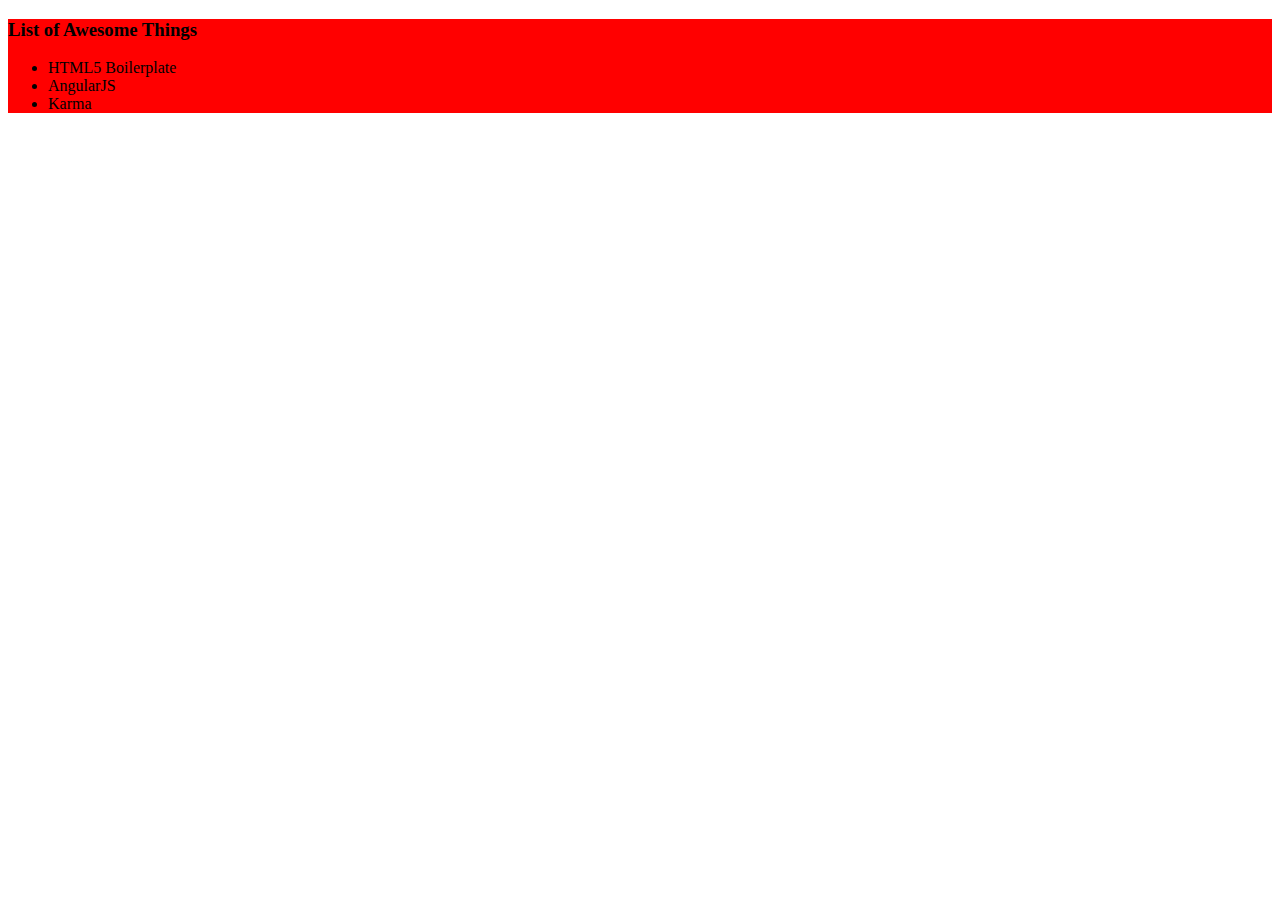
==== index.html @ fe904af0 "sample html" ====
<!DOCTYPE html>
<html>
  <head>
    <meta charset="utf-8">
    <meta name="viewport" content="initial-scale=1, maximum-scale=1, user-scalable=no, width=device-width">
    <title>modern-web</title>    
    <link href="lib.css" rel="stylesheet">
    <link href="app.css" rel="stylesheet">
  </head>
  <body ng-app="modern-web">
    <div class="container" ng-view=""></div>
    <script src="lib.js"></script>
    <script src="templates.js"></script>
    <script src="app.js"></script>
  </body>
</html>
---- lib.css ----
/* Include this file in your html if you are using the CSP mode. */

@charset "UTF-8";

[ng\:cloak], [ng-cloak], [data-ng-cloak], [x-ng-cloak],
.ng-cloak, .x-ng-cloak,
.ng-hide {
  display: none !important;
}

ng\:form {
  display: block;
}

.ng-animate-block-transitions {
  transition:0s all!important;
  -webkit-transition:0s all!important;
}

/* show the element during a show/hide animation when the
 * animation is ongoing, but the .ng-hide class is active */
.ng-hide-add-active, .ng-hide-remove {
  display: block!important;
}
---- app.css ----
.container { background-color: red;}
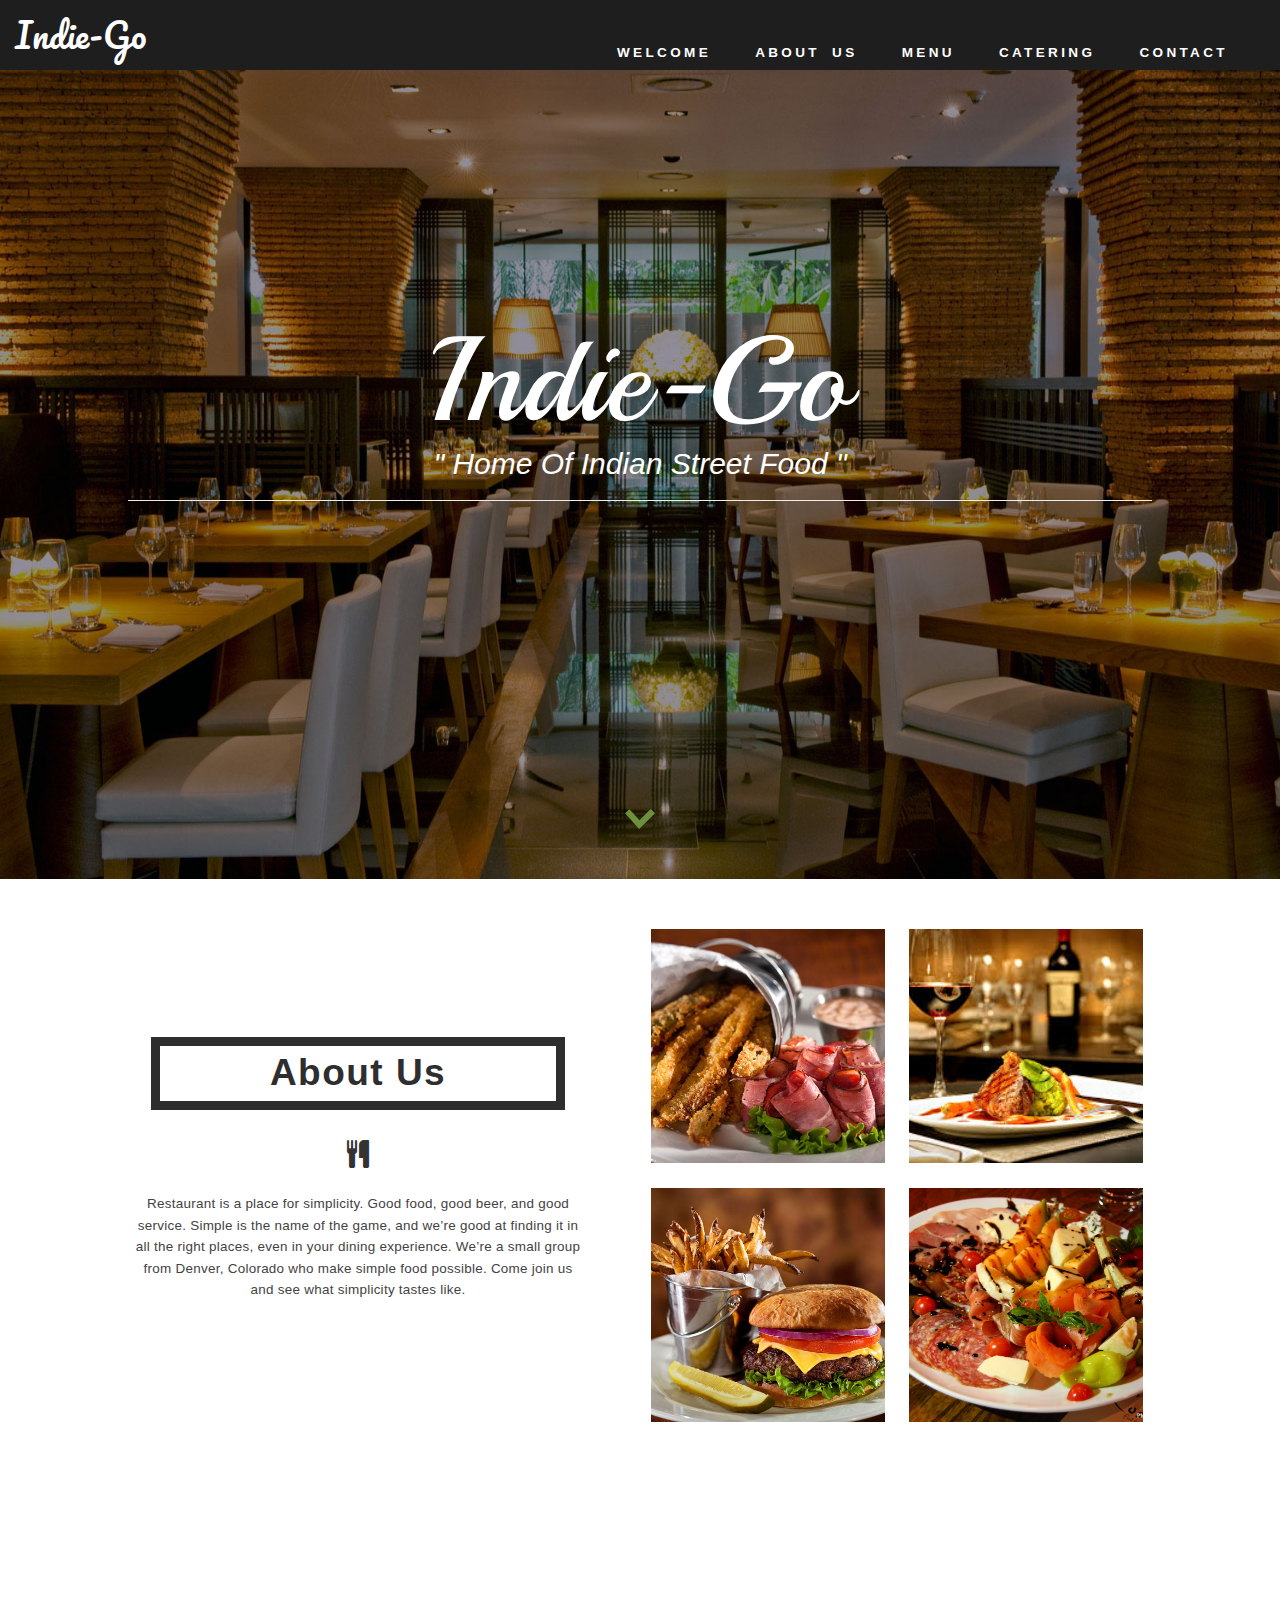
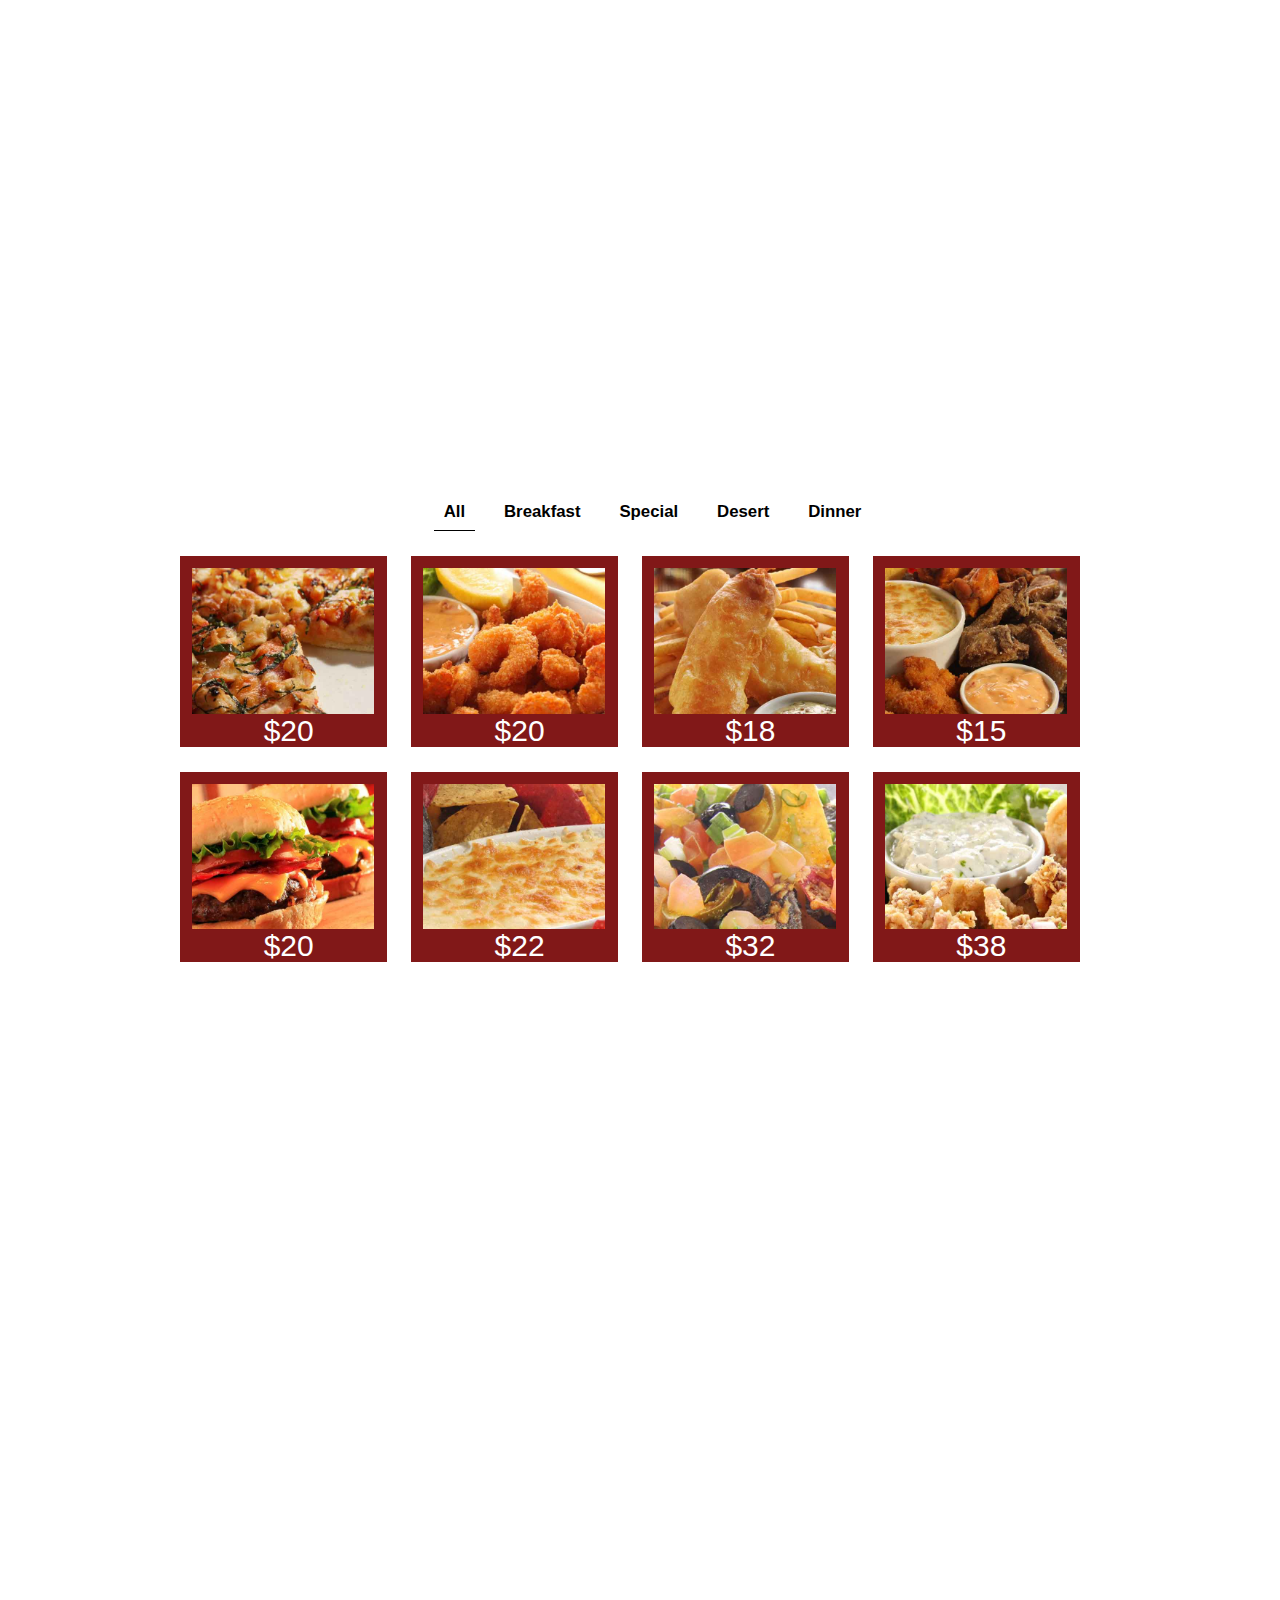
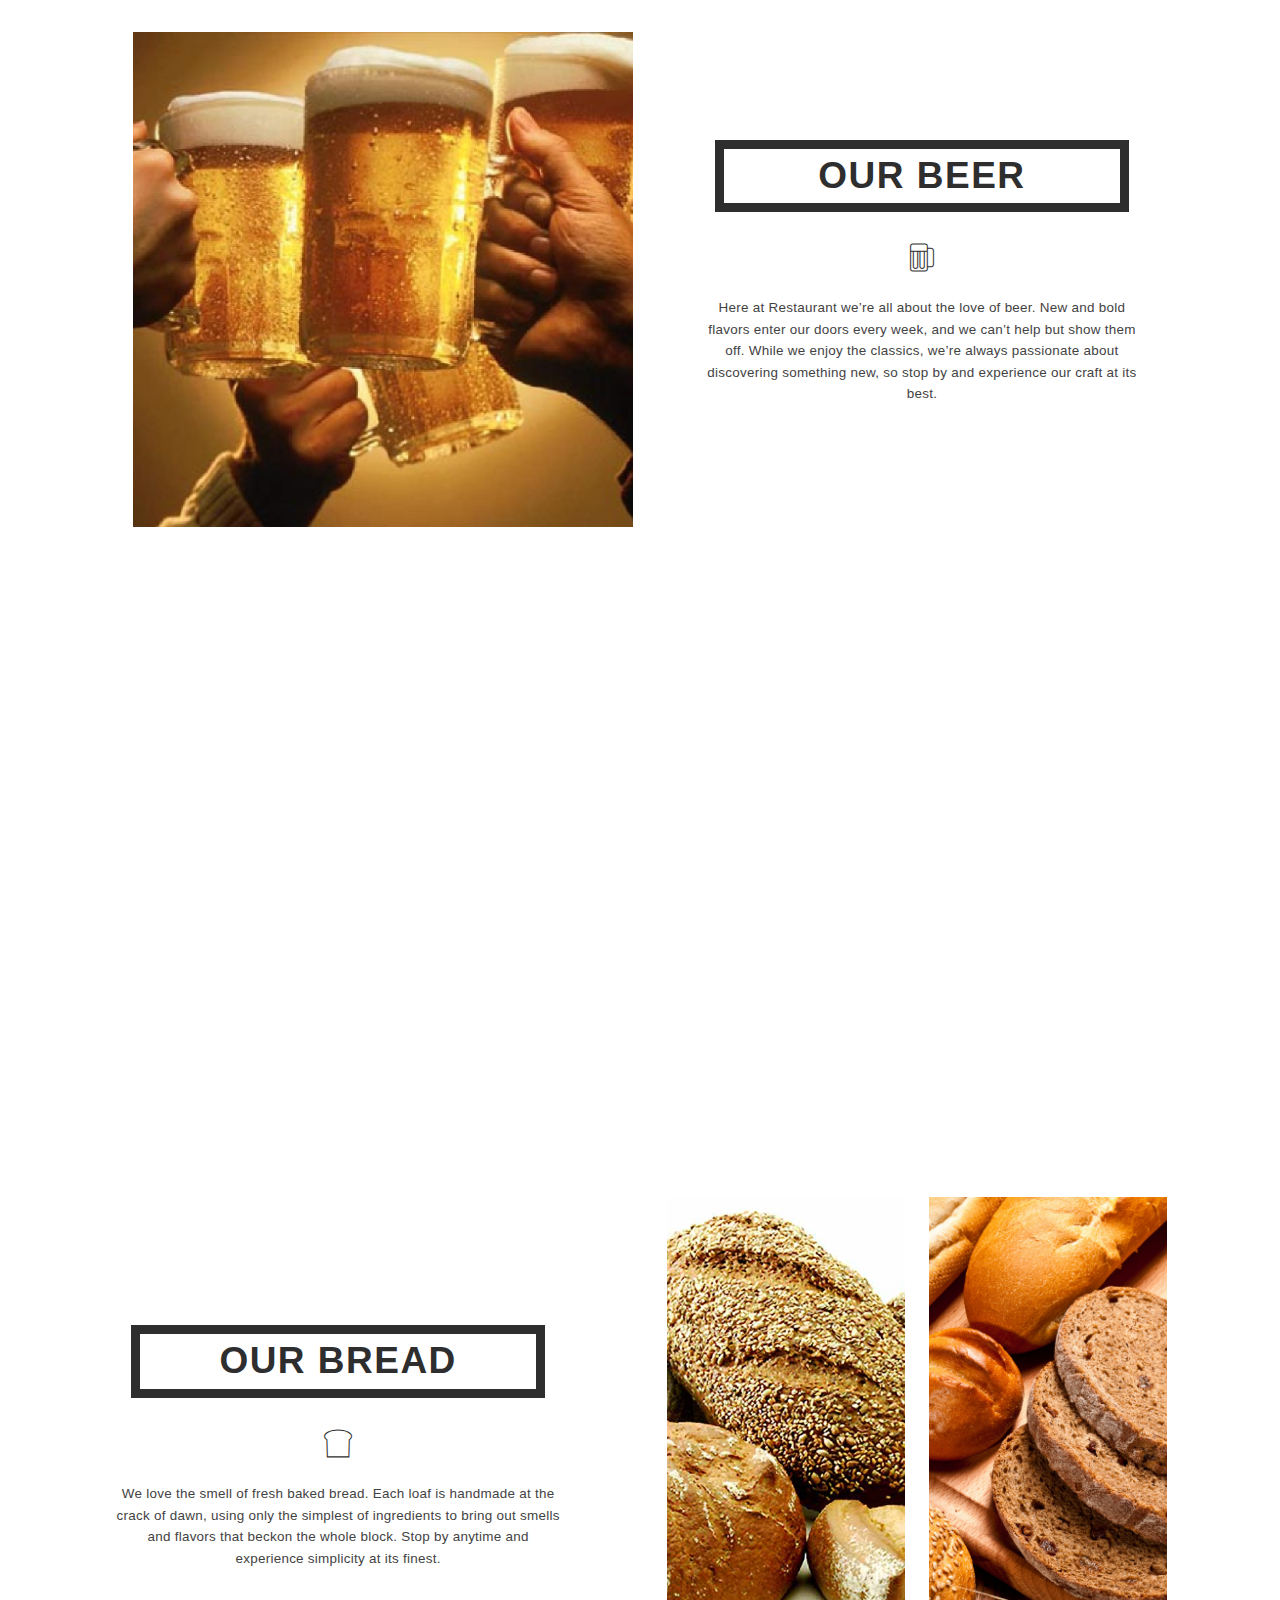
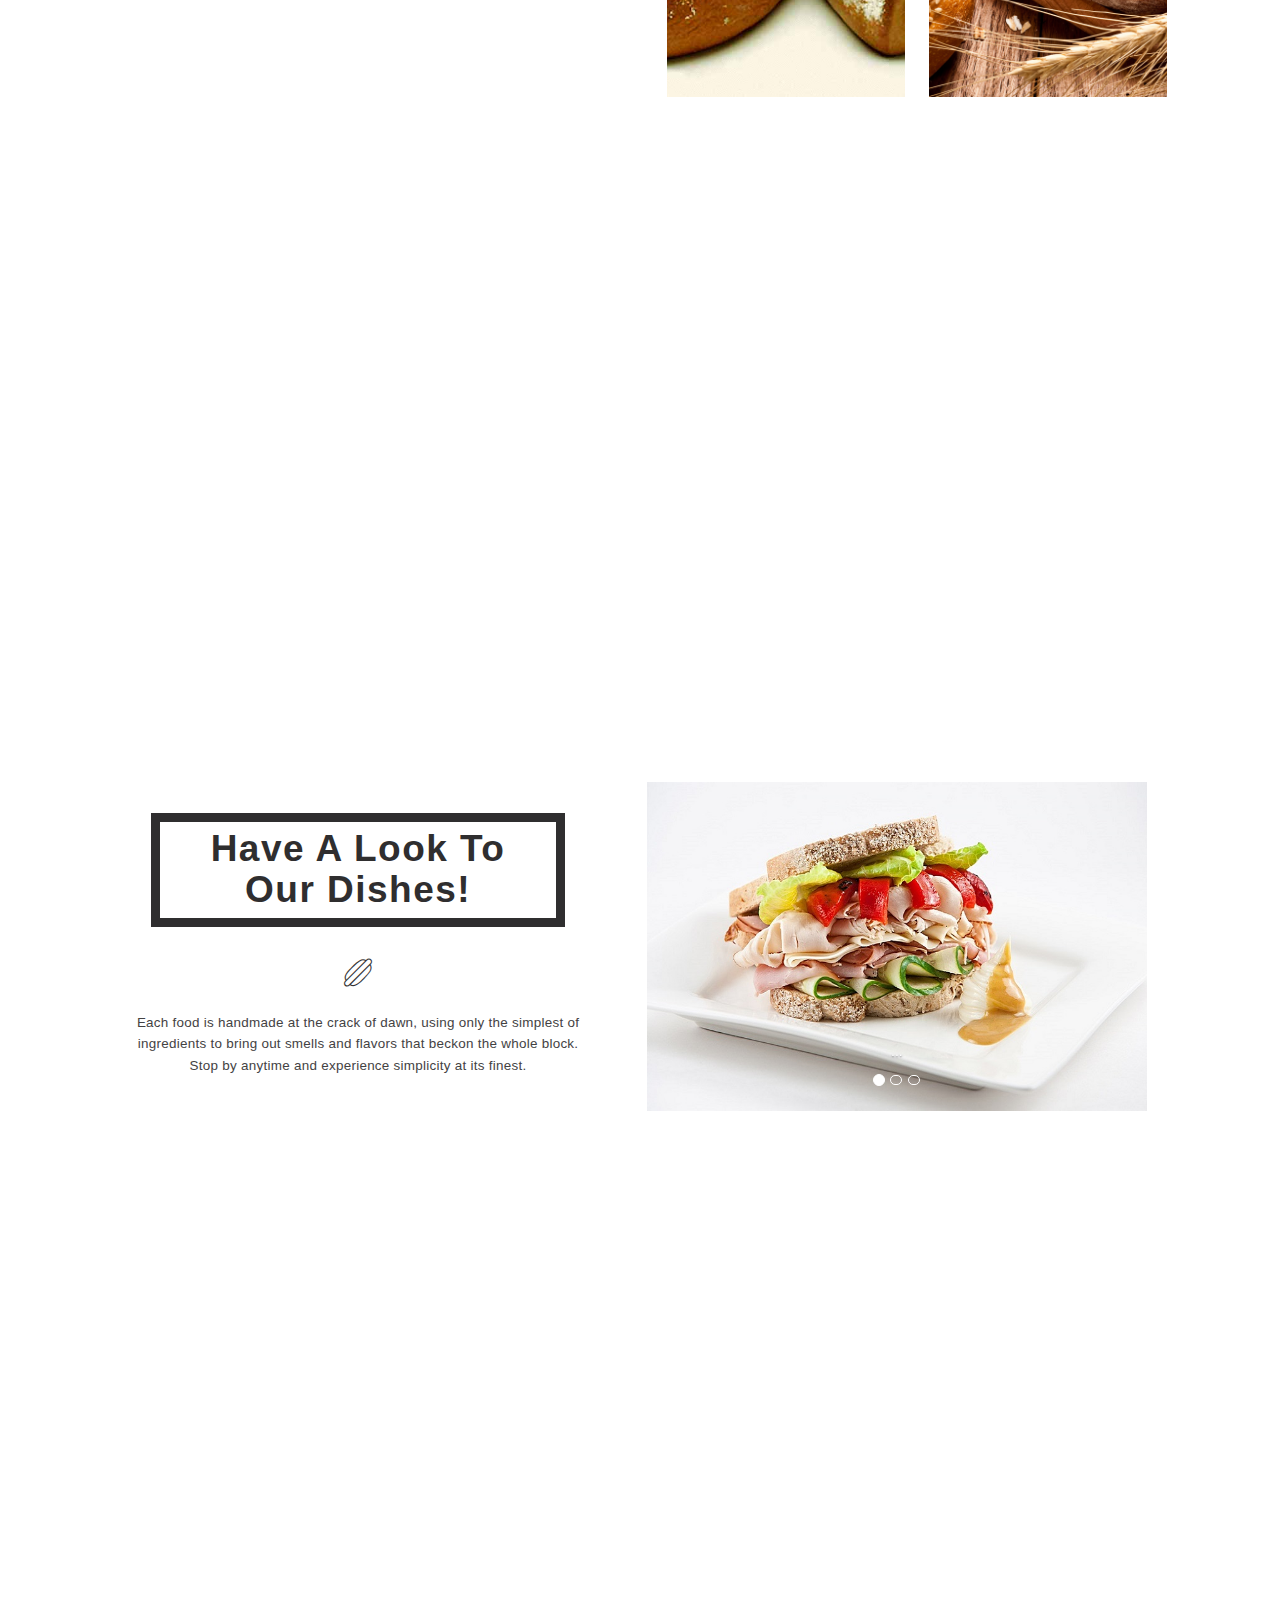
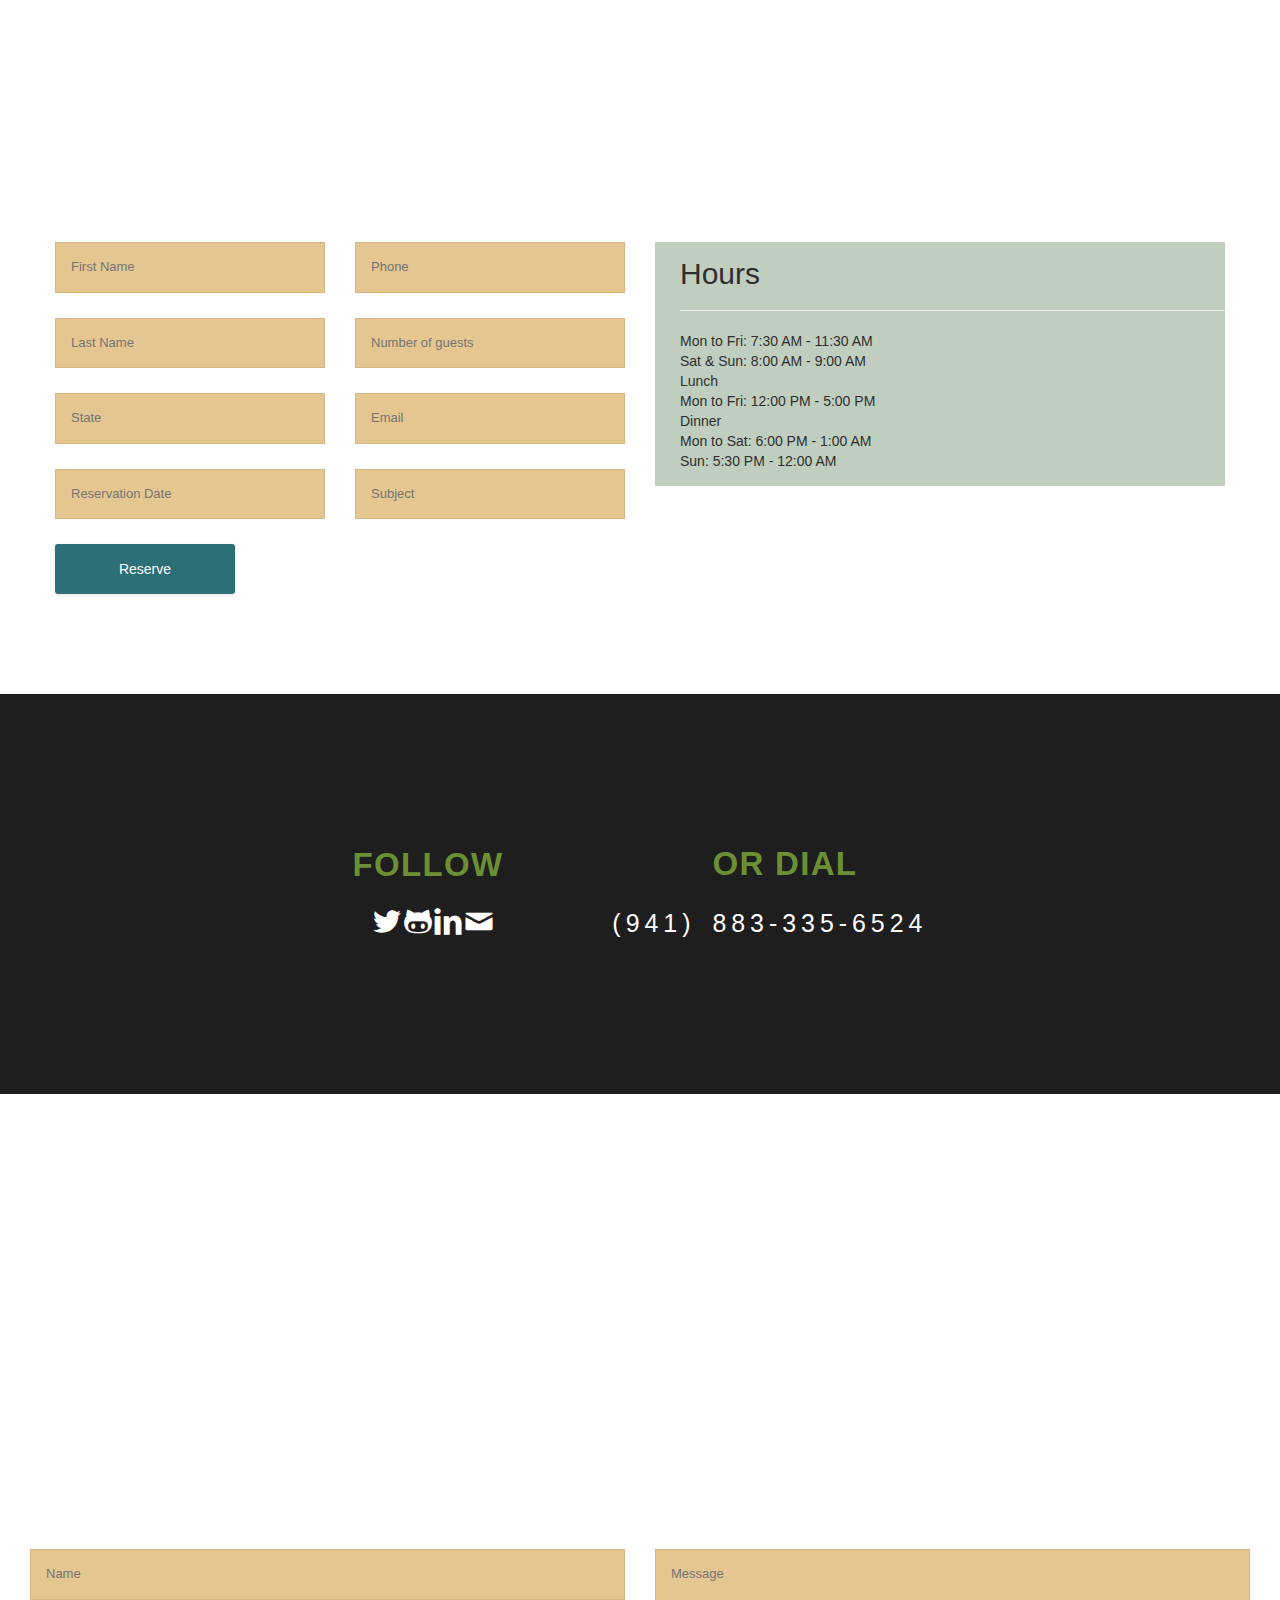
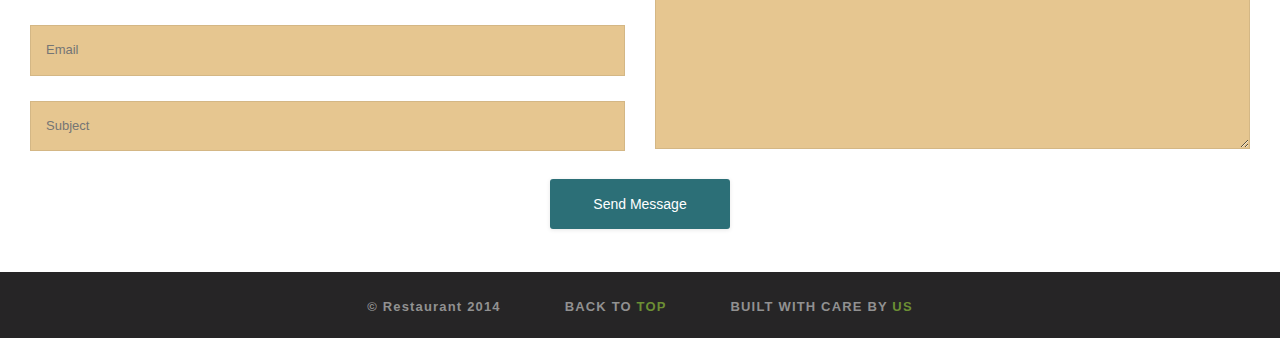
==== commit 102ae3cc: "New build" ====
--- a/index.html
+++ b/index.html
@@ -1,16 +1,28 @@
-<!DOCTYPE html>
-<html>
-  <head>
-    <meta charset="utf-8">
-    <meta name="viewport" content="initial-scale=1, maximum-scale=1, user-scalable=no, width=device-width">
-    <title>modern-web</title>    
-    <link href="lib.css" rel="stylesheet">
-    <link href="app.css" rel="stylesheet">
-  </head>
-  <body ng-app="modern-web">
-    <div class="container" ng-view=""></div>
-    <script src="lib.js"></script>
-    <script src="templates.js"></script>
-    <script src="app.js"></script>
-  </body>
-</html>+<!DOCTYPE html> <html> <head> <meta charset=UTF-8> <title>Indie-Go</title> <link rel=stylesheet href=styles/vendor.css> <link href="http://fonts.googleapis.com/css?family=Pacifico" rel=stylesheet type=text/css> <link href="http://fonts.googleapis.com/css?family=Playball" rel=stylesheet type=text/css> <link rel=stylesheet href=styles/main.css> <meta name=viewport content="width=device-width, initial-scale=1.0"> <link rel=icon href=favicon-1.ico type=image/x-icon> </head> <body> <nav class="navbar navbar-default navbar-fixed-top" role=navigation> <div class=container-fluid>  <div class=navbar-header> <button type=button class="navbar-toggle collapsed" data-toggle=collapse data-target=#bs-example-navbar-collapse-1> <span class=sr-only>Toggle navigation</span> <span class=icon-bar></span> <span class=icon-bar></span> <span class=icon-bar></span> </button> <a class=navbar-brand href=#>Indie-Go</a> </div>  <div class="collapse navbar-collapse" id=bs-example-navbar-collapse-1> <ul class="nav navbar-nav main-nav clear navbar-right"> <li><a class="active color_animation" href=#top>WELCOME</a></li> <li><a class=color_animation href=#story>ABOUT US</a></li> <li><a class=color_animation href=#pricing>MENU</a></li> <li><a class=color_animation href=#featured>CATERING</a></li> <li><a class=color_animation href=#contact>CONTACT</a></li> </ul> </div> </div> </nav> <div id=top class="starter_container bg"> <div class=follow_container> <div class=starter_follow> <h2 class=top-title> Indie-Go</h2> <h2 class="white second-title">" Home of Indian Street Food "</h2><hr> </div> </div> <div class=direction_container> <div class=direction> <a href=#story></a> </div> </div> </div> <section id=story class=description_content> <div class=limit> <div class="description_body margin-right"> <h1>About us</h1> <div class="fa fa-cutlery fa-2x"></div> <p>Restaurant is a place for simplicity. Good food, good beer, and good service. Simple is the name of the game, and we’re good at finding it in all the right places, even in your dining experience. We’re a small group from Denver, Colorado who make simple food possible. Come join us and see what simplicity tastes like.</p> </div> <div class="picture_content margin-left"> <ul class=image_box_story> <li></li> <li></li> <li></li> <li></li> </ul> </div> </div> </section> <section id=pricing class=background_content> <h1><span>Affordable</span> pricing</h1> </section> <section class=description_content> <div class=limit> <div class=container> <div class=row> <div id=w> <ul id=filter-list class=clearfix> <li class=filter data-filter=all>All</li> <li class=filter data-filter=breakfast>Breakfast</li> <li class=filter data-filter=special>Special</li> <li class=filter data-filter=desert>Desert</li> <li class=filter data-filter=dinner>Dinner</li> </ul> <ul id=portfolio> <li class="item breakfast"><img src=images/food_icon01.jpg alt=Food> <h2 class=white>$20</h2> </li> <li class="item dinner special"><img src=images/food_icon02.jpg alt=Food> <h2 class=white>$20</h2> </li> <li class="item dinner breakfast"><img src=images/food_icon03.jpg alt=Food> <h2 class=white>$18</h2> </li> <li class="item special"><img src=images/food_icon04.jpg alt=Food> <h2 class=white>$15</h2> </li> <li class="item dinner"><img src=images/food_icon05.jpg alt=Food> <h2 class=white>$20</h2> </li> <li class="item special"><img src=images/food_icon06.jpg alt=Food> <h2 class=white>$22</h2> </li> <li class="item desert"><img src=images/food_icon07.jpg alt=Food> <h2 class=white>$32</h2> </li> <li class="item desert breakfast"><img src=images/food_icon08.jpg alt=Food> <h2 class=white>$38</h2> </li> </ul> </div> </div> </div> </div> </section> <section id=beer class=background_content> <h1>Great <span>Place</span> to enjoy</h1> </section> <section class=description_content> <div class=limit> <div class="picture_content margin-right"> <ul class=image_box_beer> <li></li> </ul> </div> <div class="description_body margin-left"> <h1>OUR BEER</h1> <div class="icon-beer fa-2x"></div> <p>Here at Restaurant we’re all about the love of beer. New and bold flavors enter our doors every week, and we can’t help but show them off. While we enjoy the classics, we’re always passionate about discovering something new, so stop by and experience our craft at its best.</p> </div> </div> </section> <section id=bread class=background_content> <h1>Our Breakfast <span>Menu</span></h1> </section> <section class=description_content> <div class=limit> <div class="description_body margin-right"> <h1>OUR BREAD</h1> <div class="icon-bread fa-2x"></div> <p>We love the smell of fresh baked bread. Each loaf is handmade at the crack of dawn, using only the simplest of ingredients to bring out smells and flavors that beckon the whole block. Stop by anytime and experience simplicity at its finest.</p> </div> <div class="picture_content margin-left"> <ul class=image_box_story1> <li></li> <li></li> </ul> </div> </div> </section> <section id=featured class=background_content> <h1>Our Featured Dishes <span>Menu</span></h1> </section> <section class=description_content> <div class=limit> <div class="description_body margin-right"> <h1>Have a look to our dishes!</h1> <div class="icon-hotdog fa-2x"></div> <p>Each food is handmade at the crack of dawn, using only the simplest of ingredients to bring out smells and flavors that beckon the whole block. Stop by anytime and experience simplicity at its finest.</p> </div> <div class="picture_content margin-left"> <ul class=image_box_story2> <div id=carousel-example-generic class="carousel slide" data-ride=carousel>  <ol class=carousel-indicators> <li data-target=#carousel-example-generic data-slide-to=0 class=active></li> <li data-target=#carousel-example-generic data-slide-to=1></li> <li data-target=#carousel-example-generic data-slide-to=2></li> </ol>  <div class=carousel-inner> <div class="item active"> <img src=images/slider1.jpg alt=...> <div class=carousel-caption> ... </div> </div> <div class=item> <img src=images/slider2.jpg alt=...> <div class=carousel-caption> ... </div> </div> <div class=item> <img src=images/slider3.jpg alt=...> <div class=carousel-caption> ... </div> </div> </div> </div> </ul> </div> </div> </section> <section id=reservation class=background_content> <h1>Reserve A Table!</h1> </section> <section class=description_content> <div class=limit> <div class="inner contact">  <div class=contact-form>  <form id=contact-us method=post action=reserve.php>  <div class="container col-xs-3">  <input type=text name=first_name id=first_name required class=form placeholder="First Name"> <input type=text name=last_name id=last_name required class=form placeholder="Last Name"> <input type=text name=state id=state required class=form placeholder=State> <input type=text name=datepicker id=datepicker required class=form placeholder="Reservation Date"> <div class=col-xs-3>  <button type=submit id=submit name=submit class="form-btn form-btn1 semibold">Reserve</button> </div> </div> <div class=col-xs-3>  <input type=text name=phone id=phone required class=form placeholder=Phone> <input type=text name=guest id=guest required class=form placeholder="Number of guests"> <input type=email name=email id=email required class=form placeholder=Email> <input type=text name=subject id=subject required class=form placeholder=Subject> </div> <div class=col-xs-6>  <div class=right-text> <h2>Hours</h2><hr> <p>Mon to Fri: 7:30 AM - 11:30 AM</p> <p>Sat & Sun: 8:00 AM - 9:00 AM</p> <p>Lunch</p> <p>Mon to Fri: 12:00 PM - 5:00 PM</p> <p>Dinner</p> <p>Mon to Sat: 6:00 PM - 1:00 AM</p> <p>Sun: 5:30 PM - 12:00 AM</p> </div> </div>    <div class=clear></div> </form> </div> </div> </div> </section> <footer class=first_footer> <section class=limit> <div class=come_in> <span class=social_heading></span> <span class=social_info><a class=color_animation href="https://www.google.com/maps/place/Venice,+FL/@27.114846,-82.4146291,13z/data=!3m1!4b1!4m2!3m1!1s0x88c34e48300b2dfb:0x52ac882236d6b362" target=_blank></a></span> </div> <div class=connect> <span class=social_heading>FOLLOW</span> <ul class=social_icons> <li><a class="icon-twitter color_animation" href=# target=_blank></a></li> <li><a class="icon-github color_animation" href=# target=_blank></a></li> <li><a class="icon-linkedin color_animation" href=# target=_blank></a></li> <li><a class="icon-mail color_animation" href=#></a></li> </ul> </div> <div class=or_call> <span class=social_heading>OR DIAL</span> <span class=social_info><a class=color_animation href=tel:883-335-6524>(941) 883-335-6524</a></span> </div> </section> </footer> <div id=contact class=map> <iframe src="https://www.google.com/maps/embed?pb=!1m10!1m8!1m3!1d26081603.29442047!2d-95.677068!3d37.0625!3m2!1i1024!2i768!4f13.1!5e0!3m2!1sen!2s!4v1421239704485" width=100% height=400px frameborder=0 style=border:0></iframe> </div> <div class=container-fluid> <div class=row> <div class=col-md-12> <div class="inner contact">  <div class=contact-form>  <form id=contact-us method=post action=contact.php>  <div class=col-md-6>  <input type=text name=name id=name required class=form placeholder=Name>  <input type=email name=email id=email required class=form placeholder=Email>  <input type=text name=subject id=subject required class=form placeholder=Subject> </div>  <div class=col-md-6>  <textarea name=message id=message class="form textarea" placeholder=Message></textarea> </div>  <div class="relative fullwidth col-xs-12">  <button type=submit id=submit name=submit class="form-btn semibold">Send Message</button> </div>  <div class=clear></div> </form> </div> </div> </div> </div> </div> <footer class=sub_footer> <section class=limit> <div><p>&copy; Restaurant 2014</p></div> <div><p>BACK TO <a href=#top>TOP</a></p></div> <div><p>BUILT WITH CARE BY <a href=# target=_blank>US</a></p></div> </section> </footer> <script src=scripts/vendor.js></script> <script src=scripts/plugins.js></script> <script src=scripts/main.js></script> <script type=text/javascript>try{Typekit.load();}catch(e){}</script> <script type=text/javascript>
+        $(function() {
+        $('a[href*=#]:not([href=#])').click(function() {
+        if (location.pathname.replace(/^\//,'') == this.pathname.replace(/^\//,'') && location.hostname == this.hostname) {
+          var target = $(this.hash);
+          target = target.length ? target : $('[name=' + this.hash.slice(1) +']');
+          if (target.length) {
+            $('html,body').animate({
+              scrollTop: target.offset().top
+            }, 1000);
+              return false;
+            }
+          }
+        });
+      });
+
+    </script> <script>
+          $(function() {
+          $( "#datepicker" ).datepicker();
+          });
+      </script> <script type=text/javascript>
+    $(function(){
+      $('#portfolio').mixitup({
+        targetSelector: '.item',
+        transitionSpeed: 450
+      });
+    });
+    </script> </body> </html>